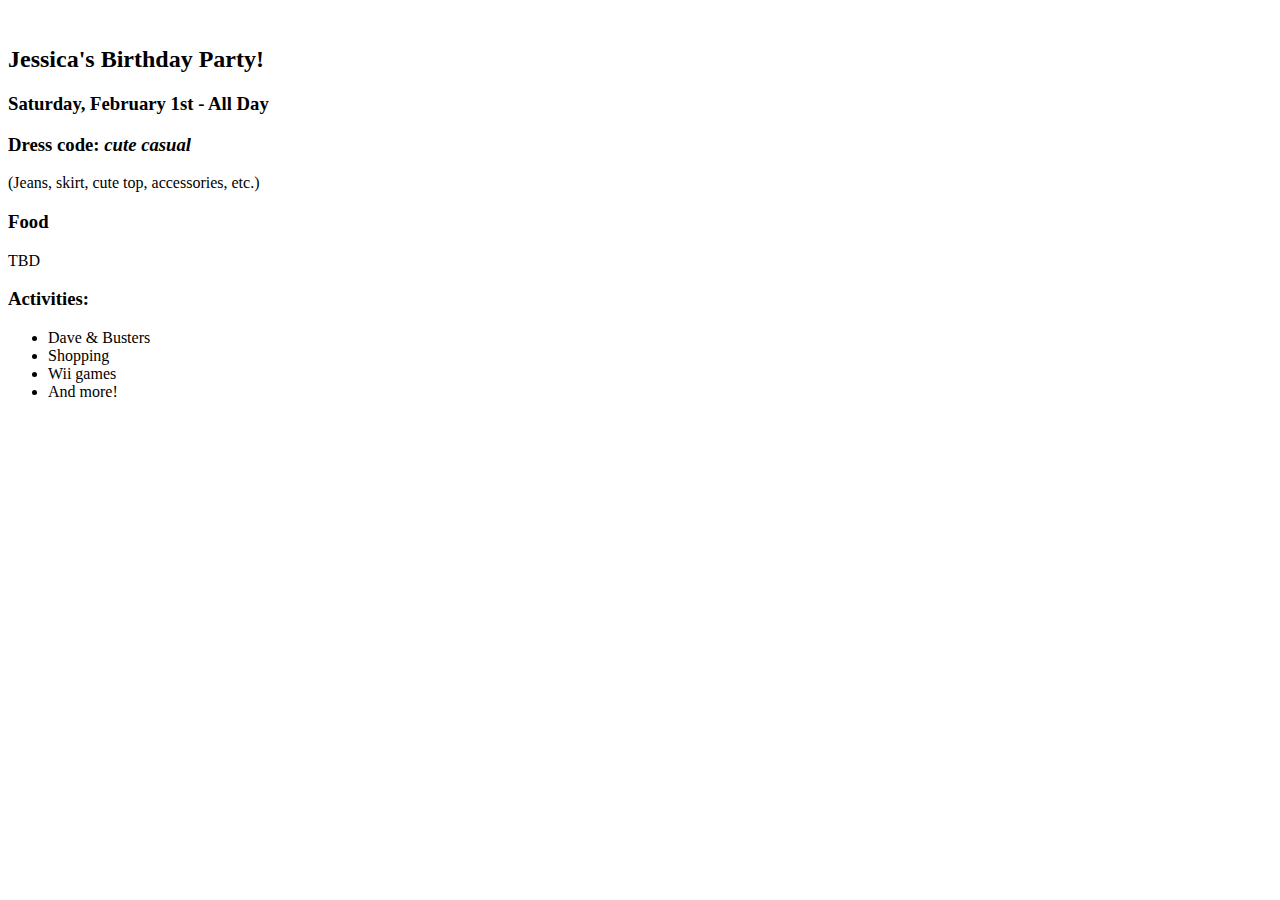
==== invite.html @ de997c91 "Finished html files" ====
<!DOCTYPE html>
<html>
    <head>
        <link rel="stylesheet" href="style.css">
        <title>Birthday Invitation</title>
    </head>
    <body>
        <header">
            <img src="">
            <h2>Jessica's Birthday Party!</h2>
        </header>
        <main>
            <div id="time">
                <h3>Saturday, February 1st - All Day</h3>
            </div>
            <div id="dress-code">
                <h3>Dress code: <em>cute casual</em></h3>
                <p>(Jeans, skirt, cute top, accessories, etc.)</p>
            </div>
            <div id="food">
                <h3>Food</h3>
                <p>TBD</p>
            </div>
            <div id="activities">
                <h3>Activities:</h3>
                <ul>
                    <li>Dave & Busters</li>
                    <li>Shopping</li>
                    <li>Wii games</li>
                    <li>And more!</li>
                </ul>
            </div>
        </main>
    </body>
</html>
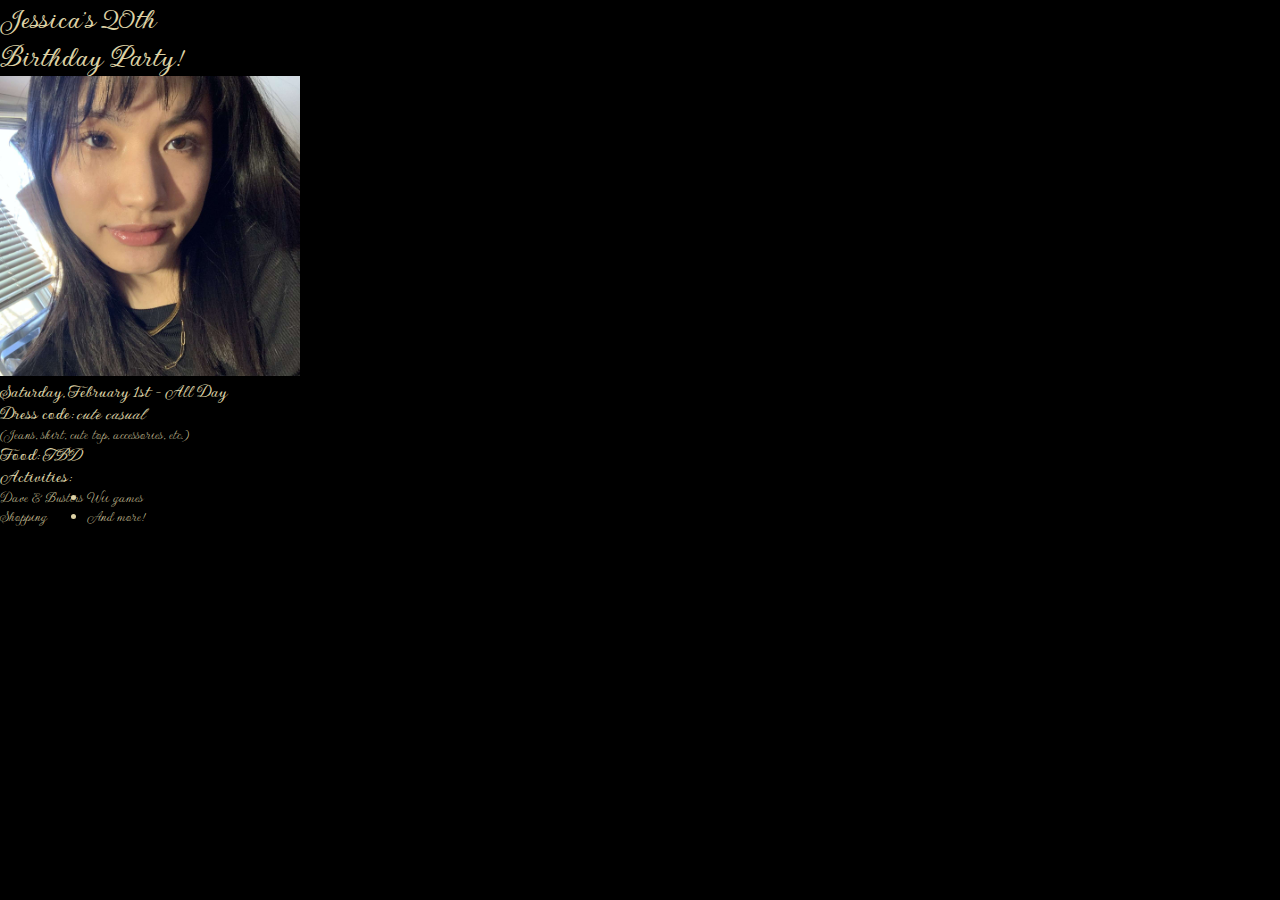
==== commit 88a8bfaf: "Updated html files, started stylesheet" ====
--- a/invite.html
+++ b/invite.html
@@ -2,33 +2,40 @@
 <html>
     <head>
         <link rel="stylesheet" href="style.css">
+        <link rel="preconnect" href="https://fonts.googleapis.com">
+        <link rel="preconnect" href="https://fonts.gstatic.com" crossorigin>
+        <link href="https://fonts.googleapis.com/css2?family=Gwendolyn:wght@400;700&family=Space+Mono:ital,wght@0,400;0,700;1,400;1,700&display=swap" rel="stylesheet">
         <title>Birthday Invitation</title>
     </head>
     <body>
-        <header">
-            <img src="">
-            <h2>Jessica's Birthday Party!</h2>
+        <header>
+            <h1>Jessica's 20th</h1>
+            <h1>Birthday Party!</h1>
+            <img src="./Jessica.jpg" height="300px">
         </header>
         <main>
-            <div id="time">
+            <div class="time">
                 <h3>Saturday, February 1st - All Day</h3>
             </div>
-            <div id="dress-code">
+            <div class="dress-code">
                 <h3>Dress code: <em>cute casual</em></h3>
-                <p>(Jeans, skirt, cute top, accessories, etc.)</p>
+                <p class="desc">(Jeans, skirt, cute top, accessories, etc.)</p>
             </div>
-            <div id="food">
-                <h3>Food</h3>
-                <p>TBD</p>
+            <div class="food">
+                <h3>Food: <em>TBD</em></h3>
             </div>
-            <div id="activities">
+            <div class="activities">
                 <h3>Activities:</h3>
-                <ul>
-                    <li>Dave & Busters</li>
-                    <li>Shopping</li>
-                    <li>Wii games</li>
-                    <li>And more!</li>
-                </ul>
+                <div class="activity-list">
+                    <ul>
+                        <li>Dave & Busters</li>
+                        <li>Shopping</li>
+                    </ul>
+                    <ul>
+                        <li>Wii games</li>
+                        <li>And more!</li>
+                    </ul>
+                </div>
             </div>
         </main>
     </body>
--- a/style.css
+++ b/style.css
@@ -0,0 +1,37 @@
+* {
+    margin: 0;
+    padding: 0;
+    box-sizing: border-box;
+}
+
+html, body {
+    height: 100%;
+}
+
+body {
+    font-family: 'Gwendolyn';
+    color: #DDD2A5;
+    background-color: #000;
+}
+
+a {
+    font-family: 'Gwendolyn';
+    color: #DDD2A5;
+    position: absolute;
+    font-size: 50px;
+    text-align: center;
+}
+
+ul { 
+    display: inline-block; 
+}
+
+.border {
+    display: flex;
+    height: 186px;
+    width: 300px;
+    background-image: url(./golden_border.png);
+    background-size: contain;
+    justify-content: center;
+    align-items: center;
+}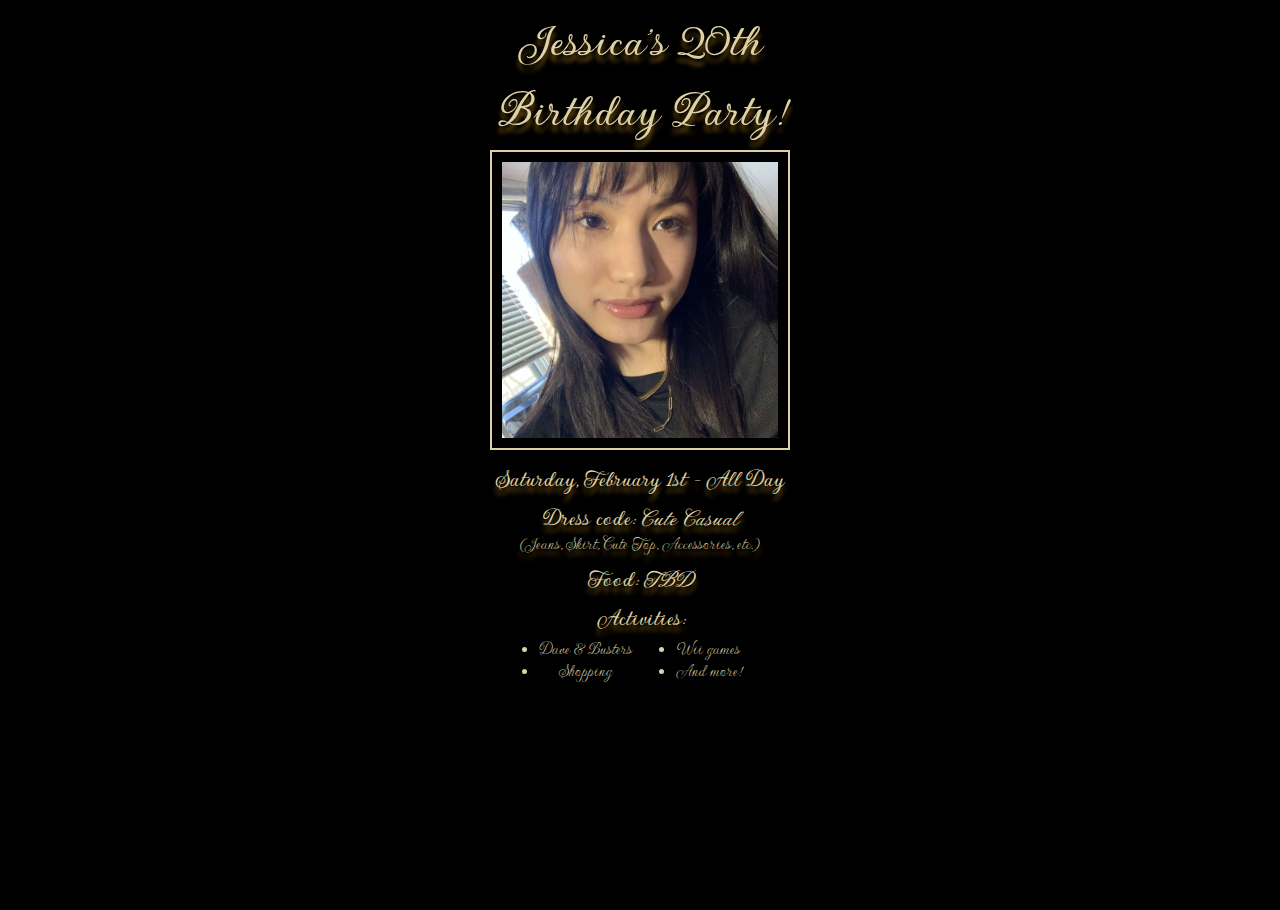
==== commit 0b40ee69: "Updated files with div" ====
--- a/invite.html
+++ b/invite.html
@@ -5,6 +5,7 @@
         <link rel="preconnect" href="https://fonts.googleapis.com">
         <link rel="preconnect" href="https://fonts.gstatic.com" crossorigin>
         <link href="https://fonts.googleapis.com/css2?family=Gwendolyn:wght@400;700&family=Space+Mono:ital,wght@0,400;0,700;1,400;1,700&display=swap" rel="stylesheet">
+	<meta name="viewport" content="width=device-width, initial-scale=1.0">
         <title>Birthday Invitation</title>
     </head>
     <body>
@@ -15,17 +16,17 @@
         </header>
         <main>
             <div class="time">
-                <h3>Saturday, February 1st - All Day</h3>
+                <h2>Saturday, February 1st - All Day</h2>
             </div>
             <div class="dress-code">
-                <h3>Dress code: <em>cute casual</em></h3>
-                <p class="desc">(Jeans, skirt, cute top, accessories, etc.)</p>
+                <h2>Dress code: <em>Cute Casual</em></h2>
+                <p class="desc">(Jeans, Skirt, Cute Top, Accessories, etc.)</p>
             </div>
             <div class="food">
-                <h3>Food: <em>TBD</em></h3>
+                <h2>Food: <em>TBD</em></h2>
             </div>
             <div class="activities">
-                <h3>Activities:</h3>
+                <h2>Activities:</h2>
                 <div class="activity-list">
                     <ul>
                         <li>Dave & Busters</li>
--- a/style.css
+++ b/style.css
@@ -6,6 +6,45 @@
 
 html, body {
     height: 100%;
+}
+
+main {
+    position: relative;
+    top: 5px;
+    margin: 5px;
+}
+
+div {
+    padding: 5px;
+}
+
+h1, h2, p {
+    text-shadow: #6C4C12 0 7px 4px;
+}
+
+p, li {
+    font-size: 18px;
+}
+
+h1 {
+    text-align: center;
+    font-size: 50px;
+    margin: 10px 0px;
+}
+
+h2 {
+    font-size: 24px;
+}
+
+img {
+    border: solid 2px #DDD2A5;
+    padding: 10px;
+    display: block;
+    margin: 5px auto;
+}
+
+div {
+    text-align: center;
 }
 
 body {
@@ -24,9 +63,14 @@
 
 ul { 
     display: inline-block; 
+    margin: 0px 20px;
 }
 
-.border {
+#border {
+    margin: auto;
+}
+
+#image-border {
     display: flex;
     height: 186px;
     width: 300px;
@@ -34,4 +78,5 @@
     background-size: contain;
     justify-content: center;
     align-items: center;
+    padding: 10px;
 }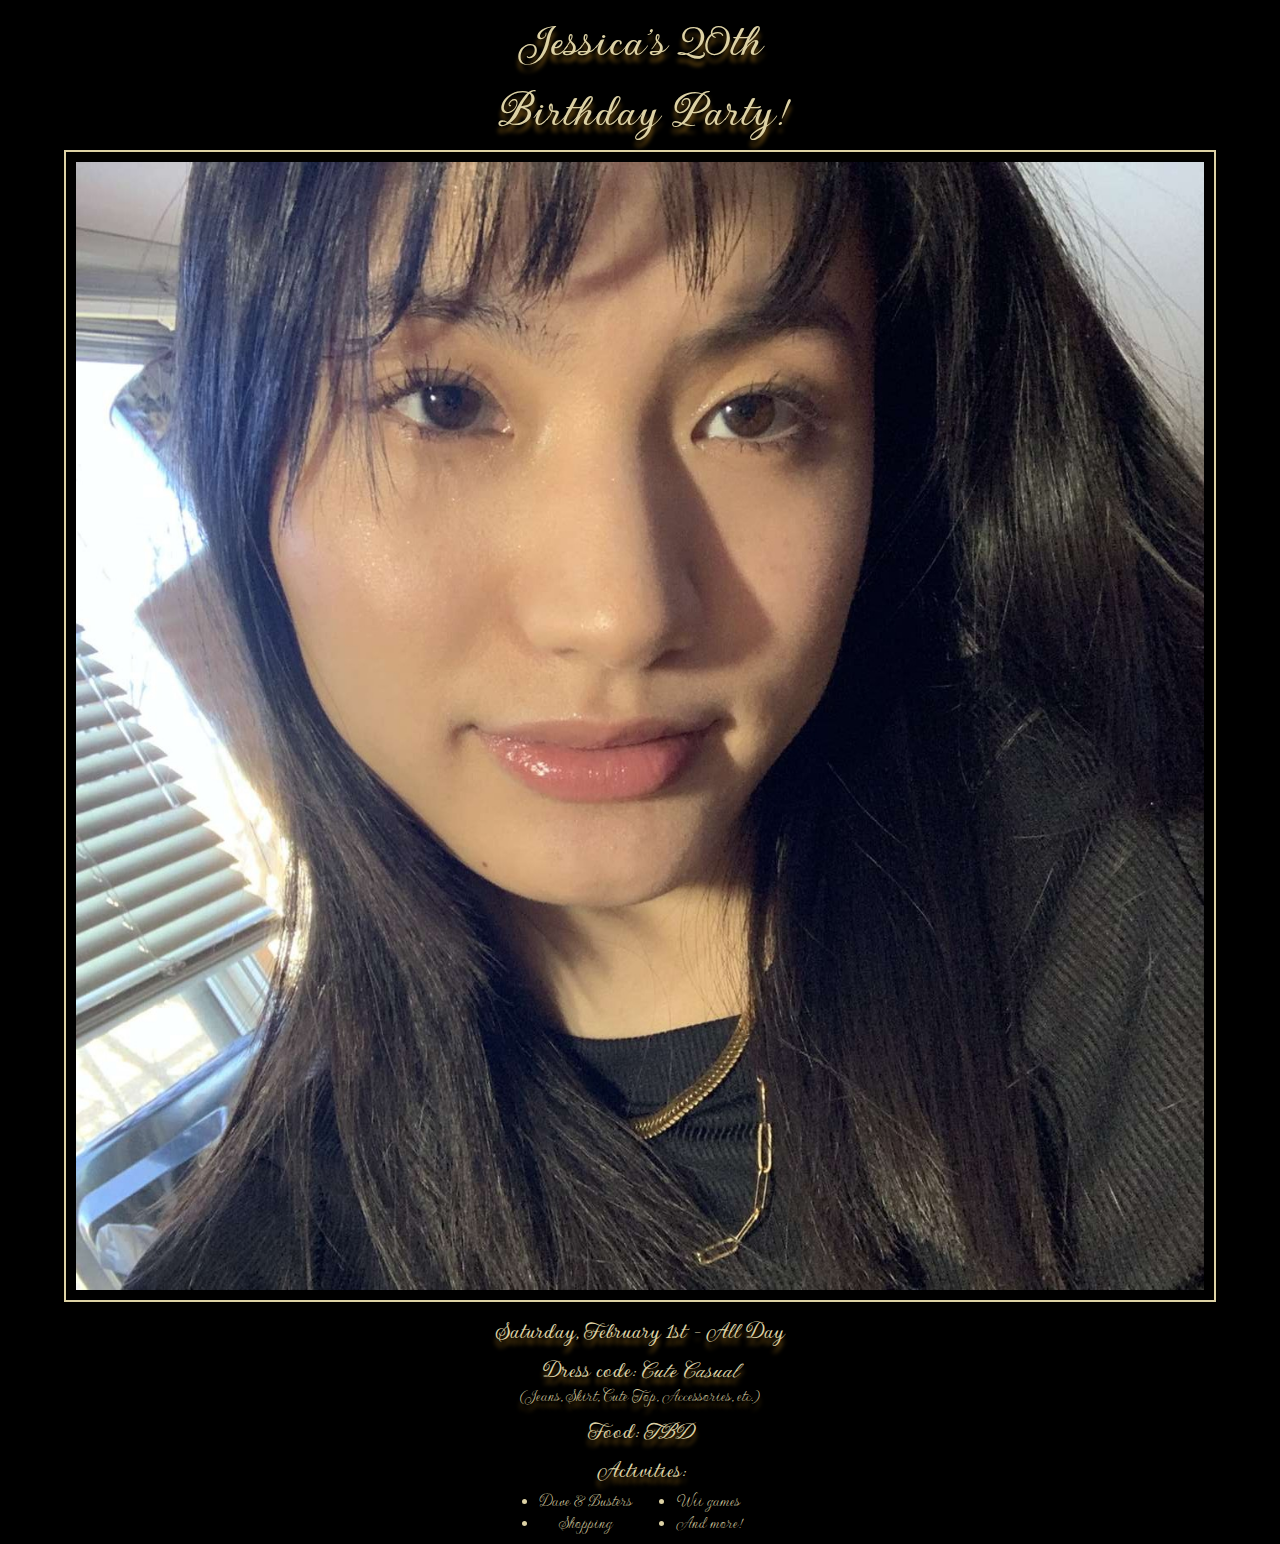
==== commit 53452a2c: "Finished files" ====
--- a/invite.html
+++ b/invite.html
@@ -12,7 +12,7 @@
         <header>
             <h1>Jessica's 20th</h1>
             <h1>Birthday Party!</h1>
-            <img src="./Jessica.jpg" height="300px">
+            <img src="./Jessica.jpg" alt="Birthday Person" id="birthday-image">
         </header>
         <main>
             <div class="time">
--- a/style.css
+++ b/style.css
@@ -36,11 +36,12 @@
     font-size: 24px;
 }
 
-img {
+#birthday-image {
     border: solid 2px #DDD2A5;
     padding: 10px;
     display: block;
     margin: 5px auto;
+    width: 90%;
 }
 
 div {
@@ -67,16 +68,17 @@
 }
 
 #border {
-    margin: auto;
+    display: flex;
+    height: 100%;
+    justify-content: center;
 }
 
 #image-border {
-    display: flex;
-    height: 186px;
-    width: 300px;
-    background-image: url(./golden_border.png);
-    background-size: contain;
-    justify-content: center;
-    align-items: center;
-    padding: 10px;
+   width: 100%;
+}
+
+#invite-link {
+    position: absolute;
+    align-self: center;
+    margin: 10px;
 }